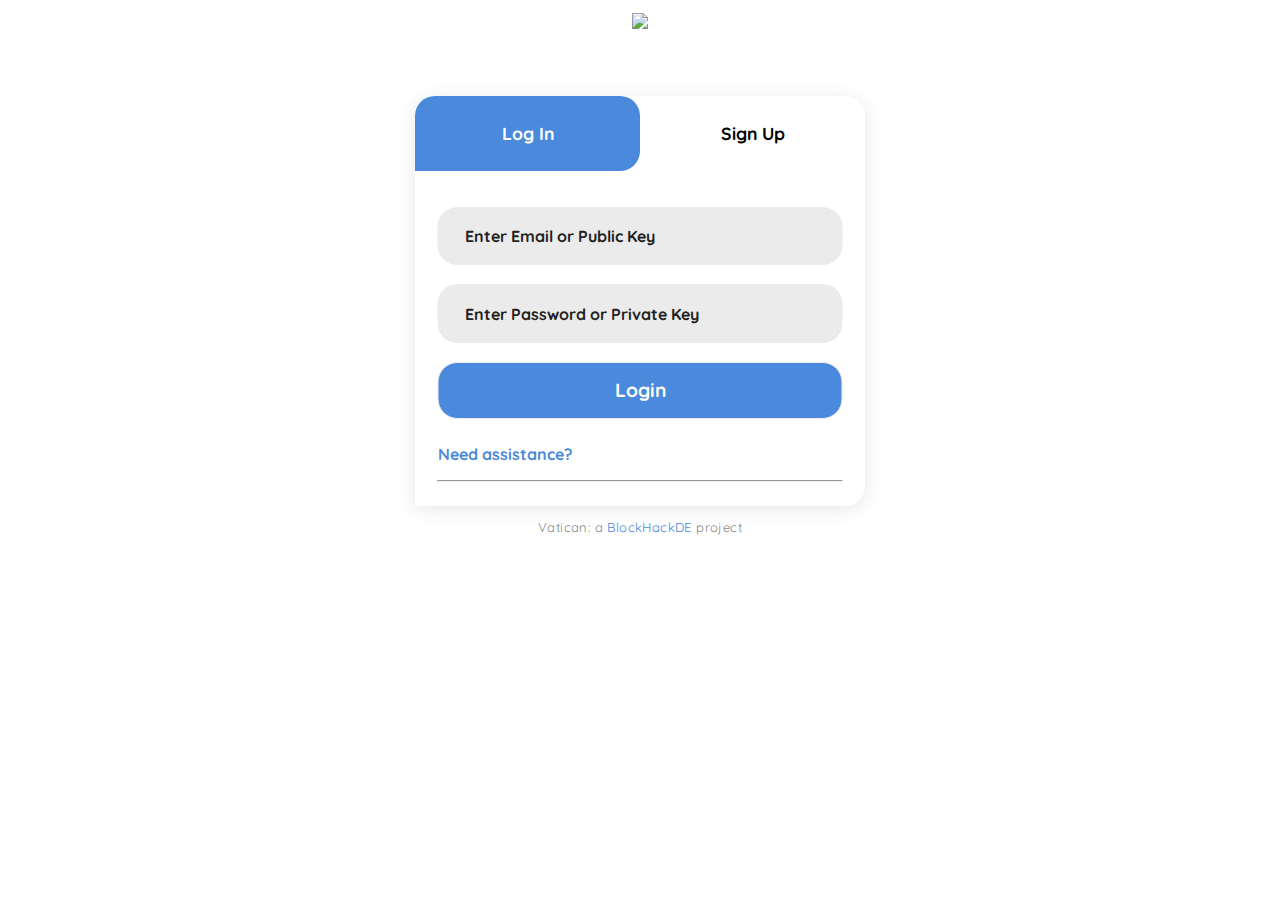
==== public/login/index.html @ ecd23724 "Web UI initialized" ====
<!DOCTYPE html>
<html>
<head>
    <title>vatican: login</title>
    <link rel="stylesheet" type="text/css" href="style.css">
</head>
<body>
<header><p><a href="http://www.vaticanBlockChain.org/" target="_blank"><img src="../../Assets/bigvatican.svg"></a></p>
</header>
<div class="form-modal">
    
    <div class="form-toggle">
        <button id="login-toggle" onclick="toggleLogin()">log in</button>
        <button id="signup-toggle" onclick="toggleSignup()">sign up</button>
    </div>

    <div id="login-form">
        <form>
            <input type="text" placeholder="Enter Email or Public Key"/>
            <input type="password" placeholder="Enter Password or Private Key"/>
            <button type="button" class="btn login" onclick="location.href='../main/index.html';">login</button>
            <p><a href="javascript:void(0)">Need assistance?</a></p>
            <hr/>
        </form>
    </div>

    <div id="signup-form">
        <form>
            <input type="text" placeholder="Enter your first name"/>
            <input type="text" placeholder="Enter your last name"/>
            <input type="text" placeholder="Enter your middle initial"/>
            <input type="text" placeholder="(Optional) Enter your nickname"/>
            <input type="email" placeholder="Enter your email"/>
            <input type="password" placeholder="Create password (private key)"/>
            <button type="button" class="btn signup">Create account</button>
            <p>By <strong>signing up</strong>, you agree to our and your provider's terms of services</p>
            <hr/>
        </form>
    </div>
</div>
<footer>
  <p>Vatican: a <a href="http://blockhack.de/" target="_blank">BlockHackDE </a>project</p>
</footer>
<script src="script.js"></script>
</body>
</html>
---- public/login/style.css ----
/* Define fonts */
@import url('https://fonts.googleapis.com/css?family=Montserrat|Quicksand');
*{
    font-family: 'quicksand',Arial, Helvetica, sans-serif;
    box-sizing: border-box;
}

/* Body */
body{
    background:#fff;
}
/* Form Elements */
.form-modal{
    position:relative;
    width:450px;
    height:auto;
    margin-top:4em;
    left:50%;
    transform:translateX(-50%);
    background:#fff;
    border-top-right-radius: 20px;
    border-top-left-radius: 20px;
    border-bottom-right-radius: 20px;
    box-shadow:0 3px 20px 0px rgba(0, 0, 0, 0.1)
}

.form-modal button{
    cursor: pointer;
    position: relative;
    text-transform: capitalize;
    font-size:1em;
    z-index: 2;
    outline: none;
    background:#fff;
    transition:0.2s;
}

.form-modal .btn{
    border-radius: 20px;
    border:none;
    font-weight: bold;
    font-size:1.2em;
    padding:0.8em 1em 0.8em 1em!important;
    transition:0.5s;
    border:1px solid #ebebeb;
    margin-bottom:0.5em;
    margin-top:0.5em;
}

.form-modal .login , .form-modal .signup{
    background:#4a89dc;
    color:#fff;
}

.form-modal .login:hover , .form-modal .signup:hover{
    background:#222;
}

.form-toggle{
    position: relative;
    width:100%;
    height:auto;
}

.form-toggle button{
    width:50%;
    float:left;
    padding:1.5em;
    margin-bottom:1.5em;
    border:none;
    transition: 0.2s;
    font-size:1.1em;
    font-weight: bold;
    border-top-right-radius: 20px;
    border-top-left-radius: 20px;
}

.form-toggle button:nth-child(1){
    border-bottom-right-radius: 20px;
}

.form-toggle button:nth-child(2){
    border-bottom-left-radius: 20px;
}

#login-toggle{
    background:#4a89dc; 
    color:#fff;
}

.form-modal form{
    position: relative;
    width:90%;
    height:auto;
    left:50%;
    transform:translateX(-50%);  
}

#login-form , #signup-form{
    position:relative;
    width:100%;
    height:auto;
    padding-bottom:1em;
}

#signup-form{
    display: none;
}


#login-form button , #signup-form button{
    width:100%;
    margin-top:0.5em;
    padding:0.6em;
}

.form-modal input{
    position: relative;
    width:100%;
    font-size:1em;
    padding:1.2em 1.7em 1.2em 1.7em;
    margin-top:0.6em;
    margin-bottom:0.6em;
    border-radius: 20px;
    border:none;
    background:#ebebeb;
    outline:none;
    font-weight: bold;
    transition:0.4s;
}

.form-modal input:focus , .form-modal input:active{
    transform:scaleX(1.02);
}

.form-modal input::-webkit-input-placeholder{
    color:#222;
}


.form-modal p{
    font-size:16px;
    font-weight: bold;
}

.form-modal p a{
    color:#4a89dc;
    text-decoration: none;
    transition:0.2s;
}

.form-modal p a:hover{
    color:#222;
}


.form-modal i {
    position: absolute;
    left:10%;
    top:50%;
    transform:translateX(-10%) translateY(-50%); 
}

.-box-sd-effect:hover{
    box-shadow: 0 4px 8px hsla(210,2%,84%,.2);
}

/* Header */
@media only screen and (max-width:500px){
    .form-modal{
        width:100%;
    }
}
@media only screen and (max-width:400px){
    i{
        display: none!important;
    }
}
header { text-align: center; }
header p {
    color: #888;
    font-size: 13px;
    letter-spacing: .4px;
}
header a {
    color: #4a89dc;
    text-decoration: none;
    transition: all .2s ease;
}
header a:hover {
    color: #666;
    text-decoration: underline;
}
header img {
    width: 80px;
    transition: all .2s ease;
}
header img:hover { opacity: .83; }
header img:focus , header a:focus { outline: none; }


/* Footers */
@media only screen and (max-width:500px){
    .form-modal{
        width:100%;
    }
}
@media only screen and (max-width:400px){
    i{
        display: none!important;
    }
}
footer { text-align: center; }
footer p {
    color: #888;
    font-size: 13px;
    letter-spacing: .4px;
}
footer a {
    color: #4a89dc;
    text-decoration: none;
    transition: all .2s ease;
}
footer a:hover {
    color: #666;
    text-decoration: underline;
}
footer img {
    width: 80px;
    transition: all .2s ease;
}
footer img:hover { opacity: .83; }
footer img:focus , footer a:focus { outline: none; }
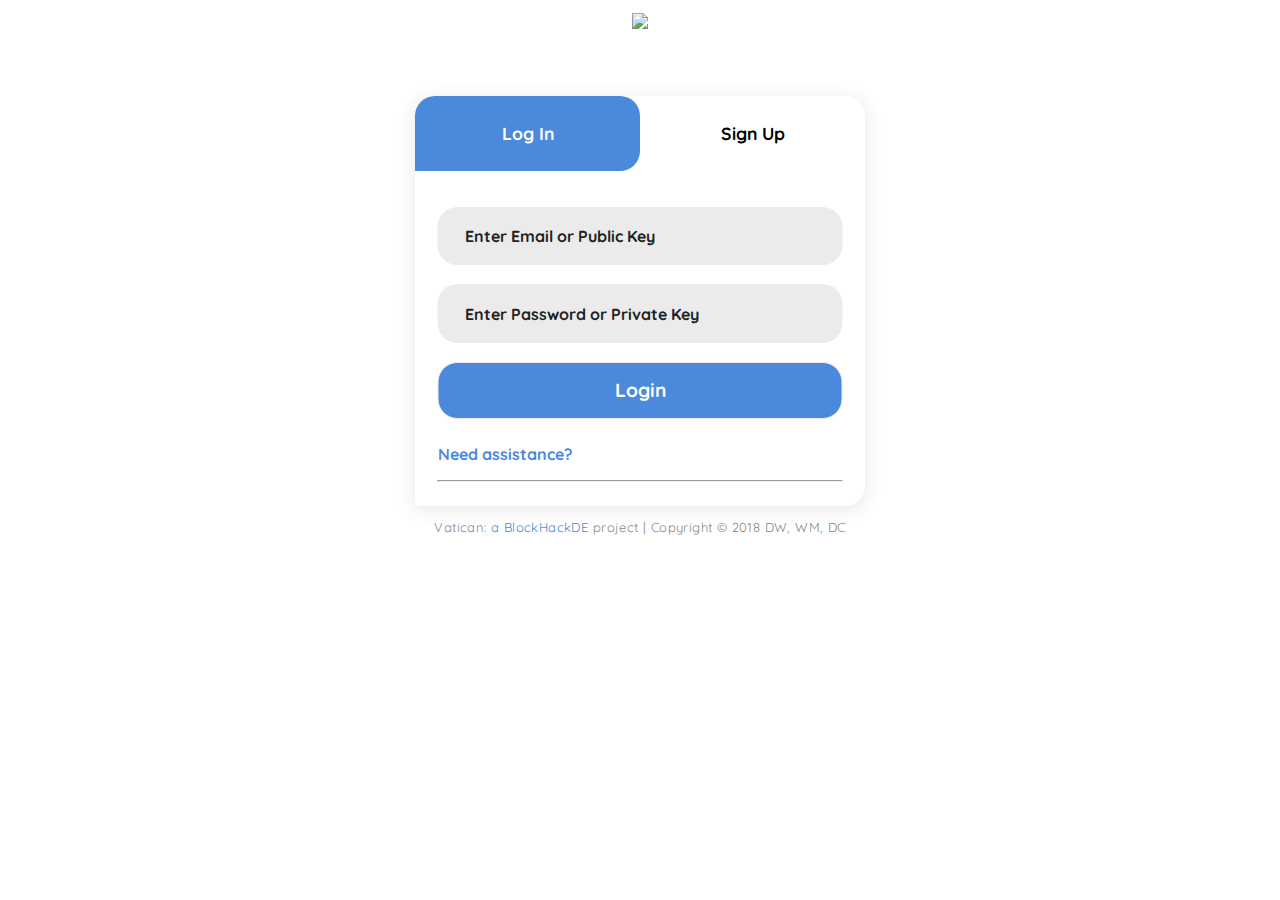
==== commit a6c12b56: "front end update + DeepLearning Lab export" ====
--- a/public/login/index.html
+++ b/public/login/index.html
@@ -35,11 +35,14 @@
             <button type="button" class="btn signup">Create account</button>
             <p>By <strong>signing up</strong>, you agree to our and your provider's terms of services</p>
             <hr/>
+            <h4>Are you a healthcare provider?</h4>
+            <input type="radio" name="yourRole"/> No </input>
+            <input type="radio" name="yourRole" /> Yes </input>
         </form>
     </div>
 </div>
 <footer>
-  <p>Vatican: a <a href="http://blockhack.de/" target="_blank">BlockHackDE </a>project</p>
+  <p>Vatican: <a href="http://blockhack.de/" target="_blank">a BlockHackDE </a> project | Copyright &copy; 2018 DW, WM, DC</p>
 </footer>
 <script src="script.js"></script>
 </body>
